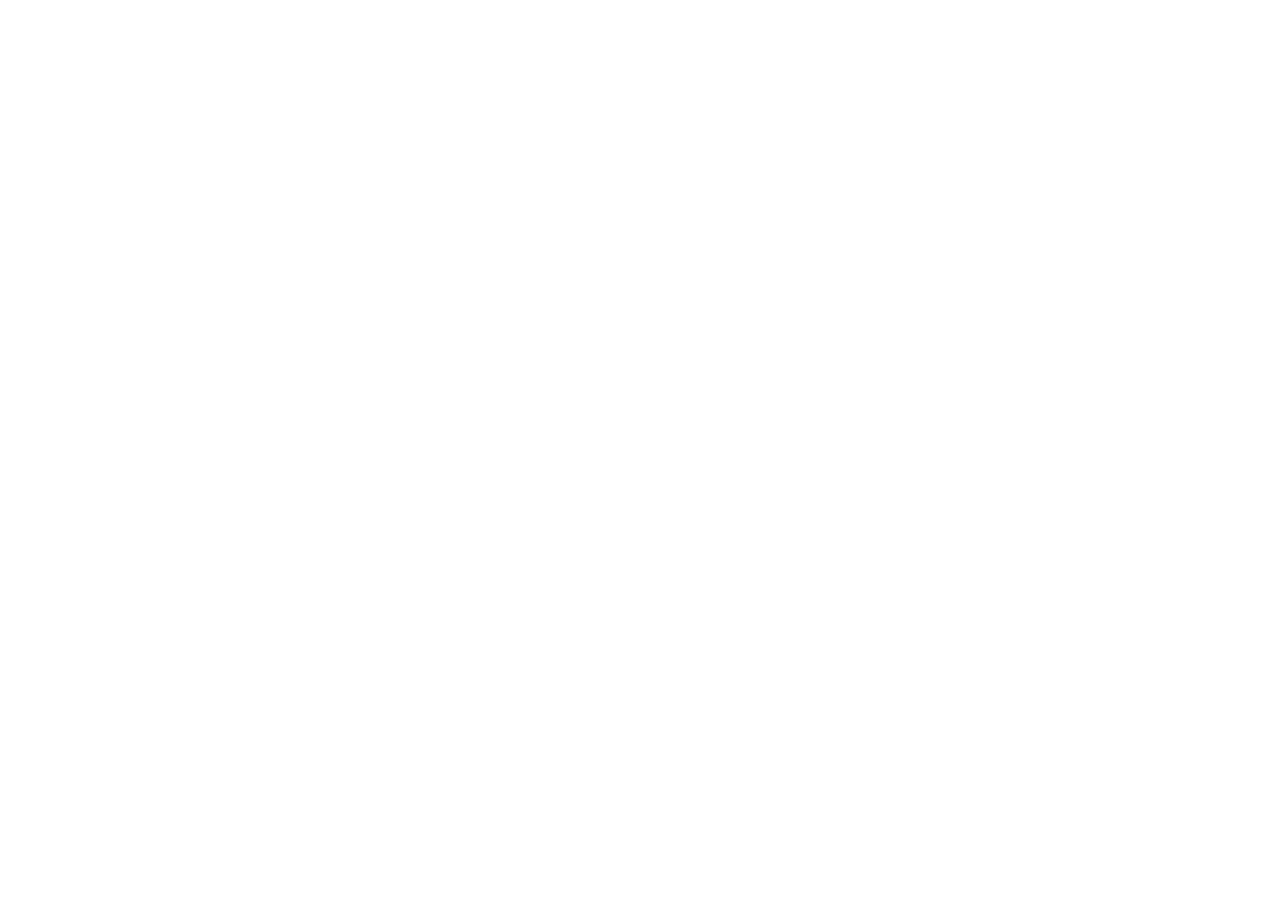
==== login.html @ b930f561 "初始化" ====
<!DOCTYPE html>
<html lang="en">

<head>
    <meta charset="UTF-8">
    <meta name="viewport" content="width=device-width, initial-scale=1.0">
    <title>Document</title>
</head>

<body>

</body>

</html>
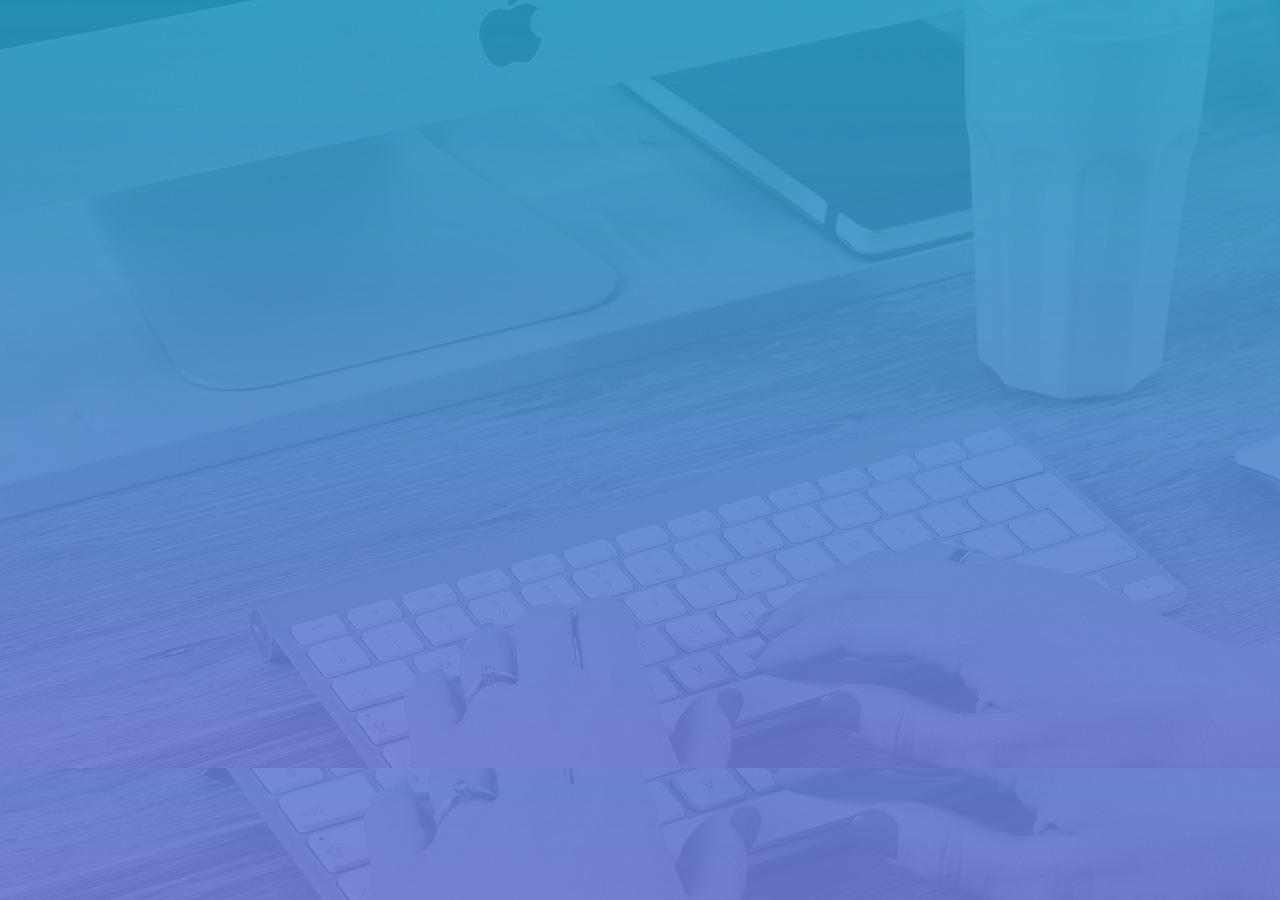
==== commit 505241dc: "初始化" ====
--- a/login.html
+++ b/login.html
@@ -5,10 +5,17 @@
     <meta charset="UTF-8">
     <meta name="viewport" content="width=device-width, initial-scale=1.0">
     <title>Document</title>
+    <!-- 导入layui的样式 -->
+    <link rel="stylesheet" href="/assets/lib/layui/css/layui.css">
+    <!-- 到入自己的样式 -->
+    <link rel="stylesheet" href="/assets/css/login.css">
 </head>
 
 <body>
-
+    <!-- 头logo的区域 -->
+    <div class="layui-mian">
+        <img src="/assets/images/login_bg.jpg" alt="">
+    </div>
 </body>
 
 </html>--- a/assets/lib/layui/css/layui.css
+++ b/assets/lib/layui/css/layui.css
@@ -0,0 +1,2 @@
+/** layui-v2.5.5 MIT License By https://www.layui.com */
+ .layui-inline,img{display:inline-block;vertical-align:middle}h1,h2,h3,h4,h5,h6{font-weight:400}.layui-edge,.layui-header,.layui-inline,.layui-main{position:relative}.layui-body,.layui-edge,.layui-elip{overflow:hidden}.layui-btn,.layui-edge,.layui-inline,img{vertical-align:middle}.layui-btn,.layui-disabled,.layui-icon,.layui-unselect{-moz-user-select:none;-webkit-user-select:none;-ms-user-select:none}.layui-elip,.layui-form-checkbox span,.layui-form-pane .layui-form-label{text-overflow:ellipsis;white-space:nowrap}.layui-breadcrumb,.layui-tree-btnGroup{visibility:hidden}blockquote,body,button,dd,div,dl,dt,form,h1,h2,h3,h4,h5,h6,input,li,ol,p,pre,td,textarea,th,ul{margin:0;padding:0;-webkit-tap-highlight-color:rgba(0,0,0,0)}a:active,a:hover{outline:0}img{border:none}li{list-style:none}table{border-collapse:collapse;border-spacing:0}h4,h5,h6{font-size:100%}button,input,optgroup,option,select,textarea{font-family:inherit;font-size:inherit;font-style:inherit;font-weight:inherit;outline:0}pre{white-space:pre-wrap;white-space:-moz-pre-wrap;white-space:-pre-wrap;white-space:-o-pre-wrap;word-wrap:break-word}body{line-height:24px;font:14px Helvetica Neue,Helvetica,PingFang SC,Tahoma,Arial,sans-serif}hr{height:1px;margin:10px 0;border:0;clear:both}a{color:#333;text-decoration:none}a:hover{color:#777}a cite{font-style:normal;*cursor:pointer}.layui-border-box,.layui-border-box *{box-sizing:border-box}.layui-box,.layui-box *{box-sizing:content-box}.layui-clear{clear:both;*zoom:1}.layui-clear:after{content:'\20';clear:both;*zoom:1;display:block;height:0}.layui-inline{*display:inline;*zoom:1}.layui-edge{display:inline-block;width:0;height:0;border-width:6px;border-style:dashed;border-color:transparent}.layui-edge-top{top:-4px;border-bottom-color:#999;border-bottom-style:solid}.layui-edge-right{border-left-color:#999;border-left-style:solid}.layui-edge-bottom{top:2px;border-top-color:#999;border-top-style:solid}.layui-edge-left{border-right-color:#999;border-right-style:solid}.layui-disabled,.layui-disabled:hover{color:#d2d2d2!important;cursor:not-allowed!important}.layui-circle{border-radius:100%}.layui-show{display:block!important}.layui-hide{display:none!important}@font-face{font-family:layui-icon;src:url(../font/iconfont.eot?v=250);src:url(../font/iconfont.eot?v=250#iefix) format('embedded-opentype'),url(../font/iconfont.woff2?v=250) format('woff2'),url(../font/iconfont.woff?v=250) format('woff'),url(../font/iconfont.ttf?v=250) format('truetype'),url(../font/iconfont.svg?v=250#layui-icon) format('svg')}.layui-icon{font-family:layui-icon!important;font-size:16px;font-style:normal;-webkit-font-smoothing:antialiased;-moz-osx-font-smoothing:grayscale}.layui-icon-reply-fill:before{content:"\e611"}.layui-icon-set-fill:before{content:"\e614"}.layui-icon-menu-fill:before{content:"\e60f"}.layui-icon-search:before{content:"\e615"}.layui-icon-share:before{content:"\e641"}.layui-icon-set-sm:before{content:"\e620"}.layui-icon-engine:before{content:"\e628"}.layui-icon-close:before{content:"\1006"}.layui-icon-close-fill:before{content:"\1007"}.layui-icon-chart-screen:before{content:"\e629"}.layui-icon-star:before{content:"\e600"}.layui-icon-circle-dot:before{content:"\e617"}.layui-icon-chat:before{content:"\e606"}.layui-icon-release:before{content:"\e609"}.layui-icon-list:before{content:"\e60a"}.layui-icon-chart:before{content:"\e62c"}.layui-icon-ok-circle:before{content:"\1005"}.layui-icon-layim-theme:before{content:"\e61b"}.layui-icon-table:before{content:"\e62d"}.layui-icon-right:before{content:"\e602"}.layui-icon-left:before{content:"\e603"}.layui-icon-cart-simple:before{content:"\e698"}.layui-icon-face-cry:before{content:"\e69c"}.layui-icon-face-smile:before{content:"\e6af"}.layui-icon-survey:before{content:"\e6b2"}.layui-icon-tree:before{content:"\e62e"}.layui-icon-upload-circle:before{content:"\e62f"}.layui-icon-add-circle:before{content:"\e61f"}.layui-icon-download-circle:before{content:"\e601"}.layui-icon-templeate-1:before{content:"\e630"}.layui-icon-util:before{content:"\e631"}.layui-icon-face-surprised:before{content:"\e664"}.layui-icon-edit:before{content:"\e642"}.layui-icon-speaker:before{content:"\e645"}.layui-icon-down:before{content:"\e61a"}.layui-icon-file:before{content:"\e621"}.layui-icon-layouts:before{content:"\e632"}.layui-icon-rate-half:before{content:"\e6c9"}.layui-icon-add-circle-fine:before{content:"\e608"}.layui-icon-prev-circle:before{content:"\e633"}.layui-icon-read:before{content:"\e705"}.layui-icon-404:before{content:"\e61c"}.layui-icon-carousel:before{content:"\e634"}.layui-icon-help:before{content:"\e607"}.layui-icon-code-circle:before{content:"\e635"}.layui-icon-water:before{content:"\e636"}.layui-icon-username:before{content:"\e66f"}.layui-icon-find-fill:before{content:"\e670"}.layui-icon-about:before{content:"\e60b"}.layui-icon-location:before{content:"\e715"}.layui-icon-up:before{content:"\e619"}.layui-icon-pause:before{content:"\e651"}.layui-icon-date:before{content:"\e637"}.layui-icon-layim-uploadfile:before{content:"\e61d"}.layui-icon-delete:before{content:"\e640"}.layui-icon-play:before{content:"\e652"}.layui-icon-top:before{content:"\e604"}.layui-icon-friends:before{content:"\e612"}.layui-icon-refresh-3:before{content:"\e9aa"}.layui-icon-ok:before{content:"\e605"}.layui-icon-layer:before{content:"\e638"}.layui-icon-face-smile-fine:before{content:"\e60c"}.layui-icon-dollar:before{content:"\e659"}.layui-icon-group:before{content:"\e613"}.layui-icon-layim-download:before{content:"\e61e"}.layui-icon-picture-fine:before{content:"\e60d"}.layui-icon-link:before{content:"\e64c"}.layui-icon-diamond:before{content:"\e735"}.layui-icon-log:before{content:"\e60e"}.layui-icon-rate-solid:before{content:"\e67a"}.layui-icon-fonts-del:before{content:"\e64f"}.layui-icon-unlink:before{content:"\e64d"}.layui-icon-fonts-clear:before{content:"\e639"}.layui-icon-triangle-r:before{content:"\e623"}.layui-icon-circle:before{content:"\e63f"}.layui-icon-radio:before{content:"\e643"}.layui-icon-align-center:before{content:"\e647"}.layui-icon-align-right:before{content:"\e648"}.layui-icon-align-left:before{content:"\e649"}.layui-icon-loading-1:before{content:"\e63e"}.layui-icon-return:before{content:"\e65c"}.layui-icon-fonts-strong:before{content:"\e62b"}.layui-icon-upload:before{content:"\e67c"}.layui-icon-dialogue:before{content:"\e63a"}.layui-icon-video:before{content:"\e6ed"}.layui-icon-headset:before{content:"\e6fc"}.layui-icon-cellphone-fine:before{content:"\e63b"}.layui-icon-add-1:before{content:"\e654"}.layui-icon-face-smile-b:before{content:"\e650"}.layui-icon-fonts-html:before{content:"\e64b"}.layui-icon-form:before{content:"\e63c"}.layui-icon-cart:before{content:"\e657"}.layui-icon-camera-fill:before{content:"\e65d"}.layui-icon-tabs:before{content:"\e62a"}.layui-icon-fonts-code:before{content:"\e64e"}.layui-icon-fire:before{content:"\e756"}.layui-icon-set:before{content:"\e716"}.layui-icon-fonts-u:before{content:"\e646"}.layui-icon-triangle-d:before{content:"\e625"}.layui-icon-tips:before{content:"\e702"}.layui-icon-picture:before{content:"\e64a"}.layui-icon-more-vertical:before{content:"\e671"}.layui-icon-flag:before{content:"\e66c"}.layui-icon-loading:before{content:"\e63d"}.layui-icon-fonts-i:before{content:"\e644"}.layui-icon-refresh-1:before{content:"\e666"}.layui-icon-rmb:before{content:"\e65e"}.layui-icon-home:before{content:"\e68e"}.layui-icon-user:before{content:"\e770"}.layui-icon-notice:before{content:"\e667"}.layui-icon-login-weibo:before{content:"\e675"}.layui-icon-voice:before{content:"\e688"}.layui-icon-upload-drag:before{content:"\e681"}.layui-icon-login-qq:before{content:"\e676"}.layui-icon-snowflake:before{content:"\e6b1"}.layui-icon-file-b:before{content:"\e655"}.layui-icon-template:before{content:"\e663"}.layui-icon-auz:before{content:"\e672"}.layui-icon-console:before{content:"\e665"}.layui-icon-app:before{content:"\e653"}.layui-icon-prev:before{content:"\e65a"}.layui-icon-website:before{content:"\e7ae"}.layui-icon-next:before{content:"\e65b"}.layui-icon-component:before{content:"\e857"}.layui-icon-more:before{content:"\e65f"}.layui-icon-login-wechat:before{content:"\e677"}.layui-icon-shrink-right:before{content:"\e668"}.layui-icon-spread-left:before{content:"\e66b"}.layui-icon-camera:before{content:"\e660"}.layui-icon-note:before{content:"\e66e"}.layui-icon-refresh:before{content:"\e669"}.layui-icon-female:before{content:"\e661"}.layui-icon-male:before{content:"\e662"}.layui-icon-password:before{content:"\e673"}.layui-icon-senior:before{content:"\e674"}.layui-icon-theme:before{content:"\e66a"}.layui-icon-tread:before{content:"\e6c5"}.layui-icon-praise:before{content:"\e6c6"}.layui-icon-star-fill:before{content:"\e658"}.layui-icon-rate:before{content:"\e67b"}.layui-icon-template-1:before{content:"\e656"}.layui-icon-vercode:before{content:"\e679"}.layui-icon-cellphone:before{content:"\e678"}.layui-icon-screen-full:before{content:"\e622"}.layui-icon-screen-restore:before{content:"\e758"}.layui-icon-cols:before{content:"\e610"}.layui-icon-export:before{content:"\e67d"}.layui-icon-print:before{content:"\e66d"}.layui-icon-slider:before{content:"\e714"}.layui-icon-addition:before{content:"\e624"}.layui-icon-subtraction:before{content:"\e67e"}.layui-icon-service:before{content:"\e626"}.layui-icon-transfer:before{content:"\e691"}.layui-main{width:1140px;margin:0 auto}.layui-header{z-index:1000;height:60px}.layui-header a:hover{transition:all .5s;-webkit-transition:all .5s}.layui-side{position:fixed;left:0;top:0;bottom:0;z-index:999;width:200px;overflow-x:hidden}.layui-side-scroll{position:relative;width:220px;height:100%;overflow-x:hidden}.layui-body{position:absolute;left:200px;right:0;top:0;bottom:0;z-index:998;width:auto;overflow-y:auto;box-sizing:border-box}.layui-layout-body{overflow:hidden}.layui-layout-admin .layui-header{background-color:#23262E}.layui-layout-admin .layui-side{top:60px;width:200px;overflow-x:hidden}.layui-layout-admin .layui-body{position:fixed;top:60px;bottom:44px}.layui-layout-admin .layui-main{width:auto;margin:0 15px}.layui-layout-admin .layui-footer{position:fixed;left:200px;right:0;bottom:0;height:44px;line-height:44px;padding:0 15px;background-color:#eee}.layui-layout-admin .layui-logo{position:absolute;left:0;top:0;width:200px;height:100%;line-height:60px;text-align:center;color:#009688;font-size:16px}.layui-layout-admin .layui-header .layui-nav{background:0 0}.layui-layout-left{position:absolute!important;left:200px;top:0}.layui-layout-right{position:absolute!important;right:0;top:0}.layui-container{position:relative;margin:0 auto;padding:0 15px;box-sizing:border-box}.layui-fluid{position:relative;margin:0 auto;padding:0 15px}.layui-row:after,.layui-row:before{content:'';display:block;clear:both}.layui-col-lg1,.layui-col-lg10,.layui-col-lg11,.layui-col-lg12,.layui-col-lg2,.layui-col-lg3,.layui-col-lg4,.layui-col-lg5,.layui-col-lg6,.layui-col-lg7,.layui-col-lg8,.layui-col-lg9,.layui-col-md1,.layui-col-md10,.layui-col-md11,.layui-col-md12,.layui-col-md2,.layui-col-md3,.layui-col-md4,.layui-col-md5,.layui-col-md6,.layui-col-md7,.layui-col-md8,.layui-col-md9,.layui-col-sm1,.layui-col-sm10,.layui-col-sm11,.layui-col-sm12,.layui-col-sm2,.layui-col-sm3,.layui-col-sm4,.layui-col-sm5,.layui-col-sm6,.layui-col-sm7,.layui-col-sm8,.layui-col-sm9,.layui-col-xs1,.layui-col-xs10,.layui-col-xs11,.layui-col-xs12,.layui-col-xs2,.layui-col-xs3,.layui-col-xs4,.layui-col-xs5,.layui-col-xs6,.layui-col-xs7,.layui-col-xs8,.layui-col-xs9{position:relative;display:block;box-sizing:border-box}.layui-col-xs1,.layui-col-xs10,.layui-col-xs11,.layui-col-xs12,.layui-col-xs2,.layui-col-xs3,.layui-col-xs4,.layui-col-xs5,.layui-col-xs6,.layui-col-xs7,.layui-col-xs8,.layui-col-xs9{float:left}.layui-col-xs1{width:8.33333333%}.layui-col-xs2{width:16.66666667%}.layui-col-xs3{width:25%}.layui-col-xs4{width:33.33333333%}.layui-col-xs5{width:41.66666667%}.layui-col-xs6{width:50%}.layui-col-xs7{width:58.33333333%}.layui-col-xs8{width:66.66666667%}.layui-col-xs9{width:75%}.layui-col-xs10{width:83.33333333%}.layui-col-xs11{width:91.66666667%}.layui-col-xs12{width:100%}.layui-col-xs-offset1{margin-left:8.33333333%}.layui-col-xs-offset2{margin-left:16.66666667%}.layui-col-xs-offset3{margin-left:25%}.layui-col-xs-offset4{margin-left:33.33333333%}.layui-col-xs-offset5{margin-left:41.66666667%}.layui-col-xs-offset6{margin-left:50%}.layui-col-xs-offset7{margin-left:58.33333333%}.layui-col-xs-offset8{margin-left:66.66666667%}.layui-col-xs-offset9{margin-left:75%}.layui-col-xs-offset10{margin-left:83.33333333%}.layui-col-xs-offset11{margin-left:91.66666667%}.layui-col-xs-offset12{margin-left:100%}@media screen and (max-width:768px){.layui-hide-xs{display:none!important}.layui-show-xs-block{display:block!important}.layui-show-xs-inline{display:inline!important}.layui-show-xs-inline-block{display:inline-block!important}}@media screen and (min-width:768px){.layui-container{width:750px}.layui-hide-sm{display:none!important}.layui-show-sm-block{display:block!important}.layui-show-sm-inline{display:inline!important}.layui-show-sm-inline-block{display:inline-block!important}.layui-col-sm1,.layui-col-sm10,.layui-col-sm11,.layui-col-sm12,.layui-col-sm2,.layui-col-sm3,.layui-col-sm4,.layui-col-sm5,.layui-col-sm6,.layui-col-sm7,.layui-col-sm8,.layui-col-sm9{float:left}.layui-col-sm1{width:8.33333333%}.layui-col-sm2{width:16.66666667%}.layui-col-sm3{width:25%}.layui-col-sm4{width:33.33333333%}.layui-col-sm5{width:41.66666667%}.layui-col-sm6{width:50%}.layui-col-sm7{width:58.33333333%}.layui-col-sm8{width:66.66666667%}.layui-col-sm9{width:75%}.layui-col-sm10{width:83.33333333%}.layui-col-sm11{width:91.66666667%}.layui-col-sm12{width:100%}.layui-col-sm-offset1{margin-left:8.33333333%}.layui-col-sm-offset2{margin-left:16.66666667%}.layui-col-sm-offset3{margin-left:25%}.layui-col-sm-offset4{margin-left:33.33333333%}.layui-col-sm-offset5{margin-left:41.66666667%}.layui-col-sm-offset6{margin-left:50%}.layui-col-sm-offset7{margin-left:58.33333333%}.layui-col-sm-offset8{margin-left:66.66666667%}.layui-col-sm-offset9{margin-left:75%}.layui-col-sm-offset10{margin-left:83.33333333%}.layui-col-sm-offset11{margin-left:91.66666667%}.layui-col-sm-offset12{margin-left:100%}}@media screen and (min-width:992px){.layui-container{width:970px}.layui-hide-md{display:none!important}.layui-show-md-block{display:block!important}.layui-show-md-inline{display:inline!important}.layui-show-md-inline-block{display:inline-block!important}.layui-col-md1,.layui-col-md10,.layui-col-md11,.layui-col-md12,.layui-col-md2,.layui-col-md3,.layui-col-md4,.layui-col-md5,.layui-col-md6,.layui-col-md7,.layui-col-md8,.layui-col-md9{float:left}.layui-col-md1{width:8.33333333%}.layui-col-md2{width:16.66666667%}.layui-col-md3{width:25%}.layui-col-md4{width:33.33333333%}.layui-col-md5{width:41.66666667%}.layui-col-md6{width:50%}.layui-col-md7{width:58.33333333%}.layui-col-md8{width:66.66666667%}.layui-col-md9{width:75%}.layui-col-md10{width:83.33333333%}.layui-col-md11{width:91.66666667%}.layui-col-md12{width:100%}.layui-col-md-offset1{margin-left:8.33333333%}.layui-col-md-offset2{margin-left:16.66666667%}.layui-col-md-offset3{margin-left:25%}.layui-col-md-offset4{margin-left:33.33333333%}.layui-col-md-offset5{margin-left:41.66666667%}.layui-col-md-offset6{margin-left:50%}.layui-col-md-offset7{margin-left:58.33333333%}.layui-col-md-offset8{margin-left:66.66666667%}.layui-col-md-offset9{margin-left:75%}.layui-col-md-offset10{margin-left:83.33333333%}.layui-col-md-offset11{margin-left:91.66666667%}.layui-col-md-offset12{margin-left:100%}}@media screen and (min-width:1200px){.layui-container{width:1170px}.layui-hide-lg{display:none!important}.layui-show-lg-block{display:block!important}.layui-show-lg-inline{display:inline!important}.layui-show-lg-inline-block{display:inline-block!important}.layui-col-lg1,.layui-col-lg10,.layui-col-lg11,.layui-col-lg12,.layui-col-lg2,.layui-col-lg3,.layui-col-lg4,.layui-col-lg5,.layui-col-lg6,.layui-col-lg7,.layui-col-lg8,.layui-col-lg9{float:left}.layui-col-lg1{width:8.33333333%}.layui-col-lg2{width:16.66666667%}.layui-col-lg3{width:25%}.layui-col-lg4{width:33.33333333%}.layui-col-lg5{width:41.66666667%}.layui-col-lg6{width:50%}.layui-col-lg7{width:58.33333333%}.layui-col-lg8{width:66.66666667%}.layui-col-lg9{width:75%}.layui-col-lg10{width:83.33333333%}.layui-col-lg11{width:91.66666667%}.layui-col-lg12{width:100%}.layui-col-lg-offset1{margin-left:8.33333333%}.layui-col-lg-offset2{margin-left:16.66666667%}.layui-col-lg-offset3{margin-left:25%}.layui-col-lg-offset4{margin-left:33.33333333%}.layui-col-lg-offset5{margin-left:41.66666667%}.layui-col-lg-offset6{margin-left:50%}.layui-col-lg-offset7{margin-left:58.33333333%}.layui-col-lg-offset8{margin-left:66.66666667%}.layui-col-lg-offset9{margin-left:75%}.layui-col-lg-offset10{margin-left:83.33333333%}.layui-col-lg-offset11{margin-left:91.66666667%}.layui-col-lg-offset12{margin-left:100%}}.layui-col-space1{margin:-.5px}.layui-col-space1>*{padding:.5px}.layui-col-space3{margin:-1.5px}.layui-col-space3>*{padding:1.5px}.layui-col-space5{margin:-2.5px}.layui-col-space5>*{padding:2.5px}.layui-col-space8{margin:-3.5px}.layui-col-space8>*{padding:3.5px}.layui-col-space10{margin:-5px}.layui-col-space10>*{padding:5px}.layui-col-space12{margin:-6px}.layui-col-space12>*{padding:6px}.layui-col-space15{margin:-7.5px}.layui-col-space15>*{padding:7.5px}.layui-col-space18{margin:-9px}.layui-col-space18>*{padding:9px}.layui-col-space20{margin:-10px}.layui-col-space20>*{padding:10px}.layui-col-space22{margin:-11px}.layui-col-space22>*{padding:11px}.layui-col-space25{margin:-12.5px}.layui-col-space25>*{padding:12.5px}.layui-col-space30{margin:-15px}.layui-col-space30>*{padding:15px}.layui-btn,.layui-input,.layui-select,.layui-textarea,.layui-upload-button{outline:0;-webkit-appearance:none;transition:all .3s;-webkit-transition:all .3s;box-sizing:border-box}.layui-elem-quote{margin-bottom:10px;padding:15px;line-height:22px;border-left:5px solid #009688;border-radius:0 2px 2px 0;background-color:#f2f2f2}.layui-quote-nm{border-style:solid;border-width:1px 1px 1px 5px;background:0 0}.layui-elem-field{margin-bottom:10px;padding:0;border-width:1px;border-style:solid}.layui-elem-field legend{margin-left:20px;padding:0 10px;font-size:20px;font-weight:300}.layui-field-title{margin:10px 0 20px;border-width:1px 0 0}.layui-field-box{padding:10px 15px}.layui-field-title .layui-field-box{padding:10px 0}.layui-progress{position:relative;height:6px;border-radius:20px;background-color:#e2e2e2}.layui-progress-bar{position:absolute;left:0;top:0;width:0;max-width:100%;height:6px;border-radius:20px;text-align:right;background-color:#5FB878;transition:all .3s;-webkit-transition:all .3s}.layui-progress-big,.layui-progress-big .layui-progress-bar{height:18px;line-height:18px}.layui-progress-text{position:relative;top:-20px;line-height:18px;font-size:12px;color:#666}.layui-progress-big .layui-progress-text{position:static;padding:0 10px;color:#fff}.layui-collapse{border-width:1px;border-style:solid;border-radius:2px}.layui-colla-content,.layui-colla-item{border-top-width:1px;border-top-style:solid}.layui-colla-item:first-child{border-top:none}.layui-colla-title{position:relative;height:42px;line-height:42px;padding:0 15px 0 35px;color:#333;background-color:#f2f2f2;cursor:pointer;font-size:14px;overflow:hidden}.layui-colla-content{display:none;padding:10px 15px;line-height:22px;color:#666}.layui-colla-icon{position:absolute;left:15px;top:0;font-size:14px}.layui-card{margin-bottom:15px;border-radius:2px;background-color:#fff;box-shadow:0 1px 2px 0 rgba(0,0,0,.05)}.layui-card:last-child{margin-bottom:0}.layui-card-header{position:relative;height:42px;line-height:42px;padding:0 15px;border-bottom:1px solid #f6f6f6;color:#333;border-radius:2px 2px 0 0;font-size:14px}.layui-bg-black,.layui-bg-blue,.layui-bg-cyan,.layui-bg-green,.layui-bg-orange,.layui-bg-red{color:#fff!important}.layui-card-body{position:relative;padding:10px 15px;line-height:24px}.layui-card-body[pad15]{padding:15px}.layui-card-body[pad20]{padding:20px}.layui-card-body .layui-table{margin:5px 0}.layui-card .layui-tab{margin:0}.layui-panel-window{position:relative;padding:15px;border-radius:0;border-top:5px solid #E6E6E6;background-color:#fff}.layui-auxiliar-moving{position:fixed;left:0;right:0;top:0;bottom:0;width:100%;height:100%;background:0 0;z-index:9999999999}.layui-form-label,.layui-form-mid,.layui-form-select,.layui-input-block,.layui-input-inline,.layui-textarea{position:relative}.layui-bg-red{background-color:#FF5722!important}.layui-bg-orange{background-color:#FFB800!important}.layui-bg-green{background-color:#009688!important}.layui-bg-cyan{background-color:#2F4056!important}.layui-bg-blue{background-color:#1E9FFF!important}.layui-bg-black{background-color:#393D49!important}.layui-bg-gray{background-color:#eee!important;color:#666!important}.layui-badge-rim,.layui-colla-content,.layui-colla-item,.layui-collapse,.layui-elem-field,.layui-form-pane .layui-form-item[pane],.layui-form-pane .layui-form-label,.layui-input,.layui-layedit,.layui-layedit-tool,.layui-quote-nm,.layui-select,.layui-tab-bar,.layui-tab-card,.layui-tab-title,.layui-tab-title .layui-this:after,.layui-textarea{border-color:#e6e6e6}.layui-timeline-item:before,hr{background-color:#e6e6e6}.layui-text{line-height:22px;font-size:14px;color:#666}.layui-text h1,.layui-text h2,.layui-text h3{font-weight:500;color:#333}.layui-text h1{font-size:30px}.layui-text h2{font-size:24px}.layui-text h3{font-size:18px}.layui-text a:not(.layui-btn){color:#01AAED}.layui-text a:not(.layui-btn):hover{text-decoration:underline}.layui-text ul{padding:5px 0 5px 15px}.layui-text ul li{margin-top:5px;list-style-type:disc}.layui-text em,.layui-word-aux{color:#999!important;padding:0 5px!important}.layui-btn{display:inline-block;height:38px;line-height:38px;padding:0 18px;background-color:#009688;color:#fff;white-space:nowrap;text-align:center;font-size:14px;border:none;border-radius:2px;cursor:pointer}.layui-btn:hover{opacity:.8;filter:alpha(opacity=80);color:#fff}.layui-btn:active{opacity:1;filter:alpha(opacity=100)}.layui-btn+.layui-btn{margin-left:10px}.layui-btn-container{font-size:0}.layui-btn-container .layui-btn{margin-right:10px;margin-bottom:10px}.layui-btn-container .layui-btn+.layui-btn{margin-left:0}.layui-table .layui-btn-container .layui-btn{margin-bottom:9px}.layui-btn-radius{border-radius:100px}.layui-btn .layui-icon{margin-right:3px;font-size:18px;vertical-align:bottom;vertical-align:middle\9}.layui-btn-primary{border:1px solid #C9C9C9;background-color:#fff;color:#555}.layui-btn-primary:hover{border-color:#009688;color:#333}.layui-btn-normal{background-color:#1E9FFF}.layui-btn-warm{background-color:#FFB800}.layui-btn-danger{background-color:#FF5722}.layui-btn-checked{background-color:#5FB878}.layui-btn-disabled,.layui-btn-disabled:active,.layui-btn-disabled:hover{border:1px solid #e6e6e6;background-color:#FBFBFB;color:#C9C9C9;cursor:not-allowed;opacity:1}.layui-btn-lg{height:44px;line-height:44px;padding:0 25px;font-size:16px}.layui-btn-sm{height:30px;line-height:30px;padding:0 10px;font-size:12px}.layui-btn-sm i{font-size:16px!important}.layui-btn-xs{height:22px;line-height:22px;padding:0 5px;font-size:12px}.layui-btn-xs i{font-size:14px!important}.layui-btn-group{display:inline-block;vertical-align:middle;font-size:0}.layui-btn-group .layui-btn{margin-left:0!important;margin-right:0!important;border-left:1px solid rgba(255,255,255,.5);border-radius:0}.layui-btn-group .layui-btn-primary{border-left:none}.layui-btn-group .layui-btn-primary:hover{border-color:#C9C9C9;color:#009688}.layui-btn-group .layui-btn:first-child{border-left:none;border-radius:2px 0 0 2px}.layui-btn-group .layui-btn-primary:first-child{border-left:1px solid #c9c9c9}.layui-btn-group .layui-btn:last-child{border-radius:0 2px 2px 0}.layui-btn-group .layui-btn+.layui-btn{margin-left:0}.layui-btn-group+.layui-btn-group{margin-left:10px}.layui-btn-fluid{width:100%}.layui-input,.layui-select,.layui-textarea{height:38px;line-height:1.3;line-height:38px\9;border-width:1px;border-style:solid;background-color:#fff;border-radius:2px}.layui-input::-webkit-input-placeholder,.layui-select::-webkit-input-placeholder,.layui-textarea::-webkit-input-placeholder{line-height:1.3}.layui-input,.layui-textarea{display:block;width:100%;padding-left:10px}.layui-input:hover,.layui-textarea:hover{border-color:#D2D2D2!important}.layui-input:focus,.layui-textarea:focus{border-color:#C9C9C9!important}.layui-textarea{min-height:100px;height:auto;line-height:20px;padding:6px 10px;resize:vertical}.layui-select{padding:0 10px}.layui-form input[type=checkbox],.layui-form input[type=radio],.layui-form select{display:none}.layui-form [lay-ignore]{display:initial}.layui-form-item{margin-bottom:15px;clear:both;*zoom:1}.layui-form-item:after{content:'\20';clear:both;*zoom:1;display:block;height:0}.layui-form-label{float:left;display:block;padding:9px 15px;width:80px;font-weight:400;line-height:20px;text-align:right}.layui-form-label-col{display:block;float:none;padding:9px 0;line-height:20px;text-align:left}.layui-form-item .layui-inline{margin-bottom:5px;margin-right:10px}.layui-input-block{margin-left:110px;min-height:36px}.layui-input-inline{display:inline-block;vertical-align:middle}.layui-form-item .layui-input-inline{float:left;width:190px;margin-right:10px}.layui-form-text .layui-input-inline{width:auto}.layui-form-mid{float:left;display:block;padding:9px 0!important;line-height:20px;margin-right:10px}.layui-form-danger+.layui-form-select .layui-input,.layui-form-danger:focus{border-color:#FF5722!important}.layui-form-select .layui-input{padding-right:30px;cursor:pointer}.layui-form-select .layui-edge{position:absolute;right:10px;top:50%;margin-top:-3px;cursor:pointer;border-width:6px;border-top-color:#c2c2c2;border-top-style:solid;transition:all .3s;-webkit-transition:all .3s}.layui-form-select dl{display:none;position:absolute;left:0;top:42px;padding:5px 0;z-index:899;min-width:100%;border:1px solid #d2d2d2;max-height:300px;overflow-y:auto;background-color:#fff;border-radius:2px;box-shadow:0 2px 4px rgba(0,0,0,.12);box-sizing:border-box}.layui-form-select dl dd,.layui-form-select dl dt{padding:0 10px;line-height:36px;white-space:nowrap;overflow:hidden;text-overflow:ellipsis}.layui-form-select dl dt{font-size:12px;color:#999}.layui-form-select dl dd{cursor:pointer}.layui-form-select dl dd:hover{background-color:#f2f2f2;-webkit-transition:.5s all;transition:.5s all}.layui-form-select .layui-select-group dd{padding-left:20px}.layui-form-select dl dd.layui-select-tips{padding-left:10px!important;color:#999}.layui-form-select dl dd.layui-this{background-color:#5FB878;color:#fff}.layui-form-checkbox,.layui-form-select dl dd.layui-disabled{background-color:#fff}.layui-form-selected dl{display:block}.layui-form-checkbox,.layui-form-checkbox *,.layui-form-switch{display:inline-block;vertical-align:middle}.layui-form-selected .layui-edge{margin-top:-9px;-webkit-transform:rotate(180deg);transform:rotate(180deg);margin-top:-3px\9}:root .layui-form-selected .layui-edge{margin-top:-9px\0/IE9}.layui-form-selectup dl{top:auto;bottom:42px}.layui-select-none{margin:5px 0;text-align:center;color:#999}.layui-select-disabled .layui-disabled{border-color:#eee!important}.layui-select-disabled .layui-edge{border-top-color:#d2d2d2}.layui-form-checkbox{position:relative;height:30px;line-height:30px;margin-right:10px;padding-right:30px;cursor:pointer;font-size:0;-webkit-transition:.1s linear;transition:.1s linear;box-sizing:border-box}.layui-form-checkbox span{padding:0 10px;height:100%;font-size:14px;border-radius:2px 0 0 2px;background-color:#d2d2d2;color:#fff;overflow:hidden}.layui-form-checkbox:hover span{background-color:#c2c2c2}.layui-form-checkbox i{position:absolute;right:0;top:0;width:30px;height:28px;border:1px solid #d2d2d2;border-left:none;border-radius:0 2px 2px 0;color:#fff;font-size:20px;text-align:center}.layui-form-checkbox:hover i{border-color:#c2c2c2;color:#c2c2c2}.layui-form-checked,.layui-form-checked:hover{border-color:#5FB878}.layui-form-checked span,.layui-form-checked:hover span{background-color:#5FB878}.layui-form-checked i,.layui-form-checked:hover i{color:#5FB878}.layui-form-item .layui-form-checkbox{margin-top:4px}.layui-form-checkbox[lay-skin=primary]{height:auto!important;line-height:normal!important;min-width:18px;min-height:18px;border:none!important;margin-right:0;padding-left:28px;padding-right:0;background:0 0}.layui-form-checkbox[lay-skin=primary] span{padding-left:0;padding-right:15px;line-height:18px;background:0 0;color:#666}.layui-form-checkbox[lay-skin=primary] i{right:auto;left:0;width:16px;height:16px;line-height:16px;border:1px solid #d2d2d2;font-size:12px;border-radius:2px;background-color:#fff;-webkit-transition:.1s linear;transition:.1s linear}.layui-form-checkbox[lay-skin=primary]:hover i{border-color:#5FB878;color:#fff}.layui-form-checked[lay-skin=primary] i{border-color:#5FB878!important;background-color:#5FB878;color:#fff}.layui-checkbox-disbaled[lay-skin=primary] span{background:0 0!important;color:#c2c2c2}.layui-checkbox-disbaled[lay-skin=primary]:hover i{border-color:#d2d2d2}.layui-form-item .layui-form-checkbox[lay-skin=primary]{margin-top:10px}.layui-form-switch{position:relative;height:22px;line-height:22px;min-width:35px;padding:0 5px;margin-top:8px;border:1px solid #d2d2d2;border-radius:20px;cursor:pointer;background-color:#fff;-webkit-transition:.1s linear;transition:.1s linear}.layui-form-switch i{position:absolute;left:5px;top:3px;width:16px;height:16px;border-radius:20px;background-color:#d2d2d2;-webkit-transition:.1s linear;transition:.1s linear}.layui-form-switch em{position:relative;top:0;width:25px;margin-left:21px;padding:0!important;text-align:center!important;color:#999!important;font-style:normal!important;font-size:12px}.layui-form-onswitch{border-color:#5FB878;background-color:#5FB878}.layui-checkbox-disbaled,.layui-checkbox-disbaled i{border-color:#e2e2e2!important}.layui-form-onswitch i{left:100%;margin-left:-21px;background-color:#fff}.layui-form-onswitch em{margin-left:5px;margin-right:21px;color:#fff!important}.layui-checkbox-disbaled span{background-color:#e2e2e2!important}.layui-checkbox-disbaled:hover i{color:#fff!important}[lay-radio]{display:none}.layui-form-radio,.layui-form-radio *{display:inline-block;vertical-align:middle}.layui-form-radio{line-height:28px;margin:6px 10px 0 0;padding-right:10px;cursor:pointer;font-size:0}.layui-form-radio *{font-size:14px}.layui-form-radio>i{margin-right:8px;font-size:22px;color:#c2c2c2}.layui-form-radio>i:hover,.layui-form-radioed>i{color:#5FB878}.layui-radio-disbaled>i{color:#e2e2e2!important}.layui-form-pane .layui-form-label{width:110px;padding:8px 15px;height:38px;line-height:20px;border-width:1px;border-style:solid;border-radius:2px 0 0 2px;text-align:center;background-color:#FBFBFB;overflow:hidden;box-sizing:border-box}.layui-form-pane .layui-input-inline{margin-left:-1px}.layui-form-pane .layui-input-block{margin-left:110px;left:-1px}.layui-form-pane .layui-input{border-radius:0 2px 2px 0}.layui-form-pane .layui-form-text .layui-form-label{float:none;width:100%;border-radius:2px;box-sizing:border-box;text-align:left}.layui-form-pane .layui-form-text .layui-input-inline{display:block;margin:0;top:-1px;clear:both}.layui-form-pane .layui-form-text .layui-input-block{margin:0;left:0;top:-1px}.layui-form-pane .layui-form-text .layui-textarea{min-height:100px;border-radius:0 0 2px 2px}.layui-form-pane .layui-form-checkbox{margin:4px 0 4px 10px}.layui-form-pane .layui-form-radio,.layui-form-pane .layui-form-switch{margin-top:6px;margin-left:10px}.layui-form-pane .layui-form-item[pane]{position:relative;border-width:1px;border-style:solid}.layui-form-pane .layui-form-item[pane] .layui-form-label{position:absolute;left:0;top:0;height:100%;border-width:0 1px 0 0}.layui-form-pane .layui-form-item[pane] .layui-input-inline{margin-left:110px}@media screen and (max-width:450px){.layui-form-item .layui-form-label{text-overflow:ellipsis;overflow:hidden;white-space:nowrap}.layui-form-item .layui-inline{display:block;margin-right:0;margin-bottom:20px;clear:both}.layui-form-item .layui-inline:after{content:'\20';clear:both;display:block;height:0}.layui-form-item .layui-input-inline{display:block;float:none;left:-3px;width:auto;margin:0 0 10px 112px}.layui-form-item .layui-input-inline+.layui-form-mid{margin-left:110px;top:-5px;padding:0}.layui-form-item .layui-form-checkbox{margin-right:5px;margin-bottom:5px}}.layui-layedit{border-width:1px;border-style:solid;border-radius:2px}.layui-layedit-tool{padding:3px 5px;border-bottom-width:1px;border-bottom-style:solid;font-size:0}.layedit-tool-fixed{position:fixed;top:0;border-top:1px solid #e2e2e2}.layui-layedit-tool .layedit-tool-mid,.layui-layedit-tool .layui-icon{display:inline-block;vertical-align:middle;text-align:center;font-size:14px}.layui-layedit-tool .layui-icon{position:relative;width:32px;height:30px;line-height:30px;margin:3px 5px;color:#777;cursor:pointer;border-radius:2px}.layui-layedit-tool .layui-icon:hover{color:#393D49}.layui-layedit-tool .layui-icon:active{color:#000}.layui-layedit-tool .layedit-tool-active{background-color:#e2e2e2;color:#000}.layui-layedit-tool .layui-disabled,.layui-layedit-tool .layui-disabled:hover{color:#d2d2d2;cursor:not-allowed}.layui-layedit-tool .layedit-tool-mid{width:1px;height:18px;margin:0 10px;background-color:#d2d2d2}.layedit-tool-html{width:50px!important;font-size:30px!important}.layedit-tool-b,.layedit-tool-code,.layedit-tool-help{font-size:16px!important}.layedit-tool-d,.layedit-tool-face,.layedit-tool-image,.layedit-tool-unlink{font-size:18px!important}.layedit-tool-image input{position:absolute;font-size:0;left:0;top:0;width:100%;height:100%;opacity:.01;filter:Alpha(opacity=1);cursor:pointer}.layui-layedit-iframe iframe{display:block;width:100%}#LAY_layedit_code{overflow:hidden}.layui-laypage{display:inline-block;*display:inline;*zoom:1;vertical-align:middle;margin:10px 0;font-size:0}.layui-laypage>a:first-child,.layui-laypage>a:first-child em{border-radius:2px 0 0 2px}.layui-laypage>a:last-child,.layui-laypage>a:last-child em{border-radius:0 2px 2px 0}.layui-laypage>:first-child{margin-left:0!important}.layui-laypage>:last-child{margin-right:0!important}.layui-laypage a,.layui-laypage button,.layui-laypage input,.layui-laypage select,.layui-laypage span{border:1px solid #e2e2e2}.layui-laypage a,.layui-laypage span{display:inline-block;*display:inline;*zoom:1;vertical-align:middle;padding:0 15px;height:28px;line-height:28px;margin:0 -1px 5px 0;background-color:#fff;color:#333;font-size:12px}.layui-flow-more a *,.layui-laypage input,.layui-table-view select[lay-ignore]{display:inline-block}.layui-laypage a:hover{color:#009688}.layui-laypage em{font-style:normal}.layui-laypage .layui-laypage-spr{color:#999;font-weight:700}.layui-laypage a{text-decoration:none}.layui-laypage .layui-laypage-curr{position:relative}.layui-laypage .layui-laypage-curr em{position:relative;color:#fff}.layui-laypage .layui-laypage-curr .layui-laypage-em{position:absolute;left:-1px;top:-1px;padding:1px;width:100%;height:100%;background-color:#009688}.layui-laypage-em{border-radius:2px}.layui-laypage-next em,.layui-laypage-prev em{font-family:Sim sun;font-size:16px}.layui-laypage .layui-laypage-count,.layui-laypage .layui-laypage-limits,.layui-laypage .layui-laypage-refresh,.layui-laypage .layui-laypage-skip{margin-left:10px;margin-right:10px;padding:0;border:none}.layui-laypage .layui-laypage-limits,.layui-laypage .layui-laypage-refresh{vertical-align:top}.layui-laypage .layui-laypage-refresh i{font-size:18px;cursor:pointer}.layui-laypage select{height:22px;padding:3px;border-radius:2px;cursor:pointer}.layui-laypage .layui-laypage-skip{height:30px;line-height:30px;color:#999}.layui-laypage button,.layui-laypage input{height:30px;line-height:30px;border-radius:2px;vertical-align:top;background-color:#fff;box-sizing:border-box}.layui-laypage input{width:40px;margin:0 10px;padding:0 3px;text-align:center}.layui-laypage input:focus,.layui-laypage select:focus{border-color:#009688!important}.layui-laypage button{margin-left:10px;padding:0 10px;cursor:pointer}.layui-table,.layui-table-view{margin:10px 0}.layui-flow-more{margin:10px 0;text-align:center;color:#999;font-size:14px}.layui-flow-more a{height:32px;line-height:32px}.layui-flow-more a *{vertical-align:top}.layui-flow-more a cite{padding:0 20px;border-radius:3px;background-color:#eee;color:#333;font-style:normal}.layui-flow-more a cite:hover{opacity:.8}.layui-flow-more a i{font-size:30px;color:#737383}.layui-table{width:100%;background-color:#fff;color:#666}.layui-table tr{transition:all .3s;-webkit-transition:all .3s}.layui-table th{text-align:left;font-weight:400}.layui-table tbody tr:hover,.layui-table thead tr,.layui-table-click,.layui-table-header,.layui-table-hover,.layui-table-mend,.layui-table-patch,.layui-table-tool,.layui-table-total,.layui-table-total tr,.layui-table[lay-even] tr:nth-child(even){background-color:#f2f2f2}.layui-table td,.layui-table th,.layui-table-col-set,.layui-table-fixed-r,.layui-table-grid-down,.layui-table-header,.layui-table-page,.layui-table-tips-main,.layui-table-tool,.layui-table-total,.layui-table-view,.layui-table[lay-skin=line],.layui-table[lay-skin=row]{border-width:1px;border-style:solid;border-color:#e6e6e6}.layui-table td,.layui-table th{position:relative;padding:9px 15px;min-height:20px;line-height:20px;font-size:14px}.layui-table[lay-skin=line] td,.layui-table[lay-skin=line] th{border-width:0 0 1px}.layui-table[lay-skin=row] td,.layui-table[lay-skin=row] th{border-width:0 1px 0 0}.layui-table[lay-skin=nob] td,.layui-table[lay-skin=nob] th{border:none}.layui-table img{max-width:100px}.layui-table[lay-size=lg] td,.layui-table[lay-size=lg] th{padding:15px 30px}.layui-table-view .layui-table[lay-size=lg] .layui-table-cell{height:40px;line-height:40px}.layui-table[lay-size=sm] td,.layui-table[lay-size=sm] th{font-size:12px;padding:5px 10px}.layui-table-view .layui-table[lay-size=sm] .layui-table-cell{height:20px;line-height:20px}.layui-table[lay-data]{display:none}.layui-table-box{position:relative;overflow:hidden}.layui-table-view .layui-table{position:relative;width:auto;margin:0}.layui-table-view .layui-table[lay-skin=line]{border-width:0 1px 0 0}.layui-table-view .layui-table[lay-skin=row]{border-width:0 0 1px}.layui-table-view .layui-table td,.layui-table-view .layui-table th{padding:5px 0;border-top:none;border-left:none}.layui-table-view .layui-table th.layui-unselect .layui-table-cell span{cursor:pointer}.layui-table-view .layui-table td{cursor:default}.layui-table-view .layui-table td[data-edit=text]{cursor:text}.layui-table-view .layui-form-checkbox[lay-skin=primary] i{width:18px;height:18px}.layui-table-view .layui-form-radio{line-height:0;padding:0}.layui-table-view .layui-form-radio>i{margin:0;font-size:20px}.layui-table-init{position:absolute;left:0;top:0;width:100%;height:100%;text-align:center;z-index:110}.layui-table-init .layui-icon{position:absolute;left:50%;top:50%;margin:-15px 0 0 -15px;font-size:30px;color:#c2c2c2}.layui-table-header{border-width:0 0 1px;overflow:hidden}.layui-table-header .layui-table{margin-bottom:-1px}.layui-table-tool .layui-inline[lay-event]{position:relative;width:26px;height:26px;padding:5px;line-height:16px;margin-right:10px;text-align:center;color:#333;border:1px solid #ccc;cursor:pointer;-webkit-transition:.5s all;transition:.5s all}.layui-table-tool .layui-inline[lay-event]:hover{border:1px solid #999}.layui-table-tool-temp{padding-right:120px}.layui-table-tool-self{position:absolute;right:17px;top:10px}.layui-table-tool .layui-table-tool-self .layui-inline[lay-event]{margin:0 0 0 10px}.layui-table-tool-panel{position:absolute;top:29px;left:-1px;padding:5px 0;min-width:150px;min-height:40px;border:1px solid #d2d2d2;text-align:left;overflow-y:auto;background-color:#fff;box-shadow:0 2px 4px rgba(0,0,0,.12)}.layui-table-cell,.layui-table-tool-panel li{overflow:hidden;text-overflow:ellipsis;white-space:nowrap}.layui-table-tool-panel li{padding:0 10px;line-height:30px;-webkit-transition:.5s all;transition:.5s all}.layui-table-tool-panel li .layui-form-checkbox[lay-skin=primary]{width:100%;padding-left:28px}.layui-table-tool-panel li:hover{background-color:#f2f2f2}.layui-table-tool-panel li .layui-form-checkbox[lay-skin=primary] i{position:absolute;left:0;top:0}.layui-table-tool-panel li .layui-form-checkbox[lay-skin=primary] span{padding:0}.layui-table-tool .layui-table-tool-self .layui-table-tool-panel{left:auto;right:-1px}.layui-table-col-set{position:absolute;right:0;top:0;width:20px;height:100%;border-width:0 0 0 1px;background-color:#fff}.layui-table-sort{width:10px;height:20px;margin-left:5px;cursor:pointer!important}.layui-table-sort .layui-edge{position:absolute;left:5px;border-width:5px}.layui-table-sort .layui-table-sort-asc{top:3px;border-top:none;border-bottom-style:solid;border-bottom-color:#b2b2b2}.layui-table-sort .layui-table-sort-asc:hover{border-bottom-color:#666}.layui-table-sort .layui-table-sort-desc{bottom:5px;border-bottom:none;border-top-style:solid;border-top-color:#b2b2b2}.layui-table-sort .layui-table-sort-desc:hover{border-top-color:#666}.layui-table-sort[lay-sort=asc] .layui-table-sort-asc{border-bottom-color:#000}.layui-table-sort[lay-sort=desc] .layui-table-sort-desc{border-top-color:#000}.layui-table-cell{height:28px;line-height:28px;padding:0 15px;position:relative;box-sizing:border-box}.layui-table-cell .layui-form-checkbox[lay-skin=primary]{top:-1px;padding:0}.layui-table-cell .layui-table-link{color:#01AAED}.laytable-cell-checkbox,.laytable-cell-numbers,.laytable-cell-radio,.laytable-cell-space{padding:0;text-align:center}.layui-table-body{position:relative;overflow:auto;margin-right:-1px;margin-bottom:-1px}.layui-table-body .layui-none{line-height:26px;padding:15px;text-align:center;color:#999}.layui-table-fixed{position:absolute;left:0;top:0;z-index:101}.layui-table-fixed .layui-table-body{overflow:hidden}.layui-table-fixed-l{box-shadow:0 -1px 8px rgba(0,0,0,.08)}.layui-table-fixed-r{left:auto;right:-1px;border-width:0 0 0 1px;box-shadow:-1px 0 8px rgba(0,0,0,.08)}.layui-table-fixed-r .layui-table-header{position:relative;overflow:visible}.layui-table-mend{position:absolute;right:-49px;top:0;height:100%;width:50px}.layui-table-tool{position:relative;z-index:890;width:100%;min-height:50px;line-height:30px;padding:10px 15px;border-width:0 0 1px}.layui-table-tool .layui-btn-container{margin-bottom:-10px}.layui-table-page,.layui-table-total{border-width:1px 0 0;margin-bottom:-1px;overflow:hidden}.layui-table-page{position:relative;width:100%;padding:7px 7px 0;height:41px;font-size:12px;white-space:nowrap}.layui-table-page>div{height:26px}.layui-table-page .layui-laypage{margin:0}.layui-table-page .layui-laypage a,.layui-table-page .layui-laypage span{height:26px;line-height:26px;margin-bottom:10px;border:none;background:0 0}.layui-table-page .layui-laypage a,.layui-table-page .layui-laypage span.layui-laypage-curr{padding:0 12px}.layui-table-page .layui-laypage span{margin-left:0;padding:0}.layui-table-page .layui-laypage .layui-laypage-prev{margin-left:-7px!important}.layui-table-page .layui-laypage .layui-laypage-curr .layui-laypage-em{left:0;top:0;padding:0}.layui-table-page .layui-laypage button,.layui-table-page .layui-laypage input{height:26px;line-height:26px}.layui-table-page .layui-laypage input{width:40px}.layui-table-page .layui-laypage button{padding:0 10px}.layui-table-page select{height:18px}.layui-table-patch .layui-table-cell{padding:0;width:30px}.layui-table-edit{position:absolute;left:0;top:0;width:100%;height:100%;padding:0 14px 1px;border-radius:0;box-shadow:1px 1px 20px rgba(0,0,0,.15)}.layui-table-edit:focus{border-color:#5FB878!important}select.layui-table-edit{padding:0 0 0 10px;border-color:#C9C9C9}.layui-table-view .layui-form-checkbox,.layui-table-view .layui-form-radio,.layui-table-view .layui-form-switch{top:0;margin:0;box-sizing:content-box}.layui-table-view .layui-form-checkbox{top:-1px;height:26px;line-height:26px}.layui-table-view .layui-form-checkbox i{height:26px}.layui-table-grid .layui-table-cell{overflow:visible}.layui-table-grid-down{position:absolute;top:0;right:0;width:26px;height:100%;padding:5px 0;border-width:0 0 0 1px;text-align:center;background-color:#fff;color:#999;cursor:pointer}.layui-table-grid-down .layui-icon{position:absolute;top:50%;left:50%;margin:-8px 0 0 -8px}.layui-table-grid-down:hover{background-color:#fbfbfb}body .layui-table-tips .layui-layer-content{background:0 0;padding:0;box-shadow:0 1px 6px rgba(0,0,0,.12)}.layui-table-tips-main{margin:-44px 0 0 -1px;max-height:150px;padding:8px 15px;font-size:14px;overflow-y:scroll;background-color:#fff;color:#666}.layui-table-tips-c{position:absolute;right:-3px;top:-13px;width:20px;height:20px;padding:3px;cursor:pointer;background-color:#666;border-radius:50%;color:#fff}.layui-table-tips-c:hover{background-color:#777}.layui-table-tips-c:before{position:relative;right:-2px}.layui-upload-file{display:none!important;opacity:.01;filter:Alpha(opacity=1)}.layui-upload-drag,.layui-upload-form,.layui-upload-wrap{display:inline-block}.layui-upload-list{margin:10px 0}.layui-upload-choose{padding:0 10px;color:#999}.layui-upload-drag{position:relative;padding:30px;border:1px dashed #e2e2e2;background-color:#fff;text-align:center;cursor:pointer;color:#999}.layui-upload-drag .layui-icon{font-size:50px;color:#009688}.layui-upload-drag[lay-over]{border-color:#009688}.layui-upload-iframe{position:absolute;width:0;height:0;border:0;visibility:hidden}.layui-upload-wrap{position:relative;vertical-align:middle}.layui-upload-wrap .layui-upload-file{display:block!important;position:absolute;left:0;top:0;z-index:10;font-size:100px;width:100%;height:100%;opacity:.01;filter:Alpha(opacity=1);cursor:pointer}.layui-transfer-active,.layui-transfer-box{display:inline-block;vertical-align:middle}.layui-transfer-box,.layui-transfer-header,.layui-transfer-search{border-width:0;border-style:solid;border-color:#e6e6e6}.layui-transfer-box{position:relative;border-width:1px;width:200px;height:360px;border-radius:2px;background-color:#fff}.layui-transfer-box .layui-form-checkbox{width:100%;margin:0!important}.layui-transfer-header{height:38px;line-height:38px;padding:0 10px;border-bottom-width:1px}.layui-transfer-search{position:relative;padding:10px;border-bottom-width:1px}.layui-transfer-search .layui-input{height:32px;padding-left:30px;font-size:12px}.layui-transfer-search .layui-icon-search{position:absolute;left:20px;top:50%;margin-top:-8px;color:#666}.layui-transfer-active{margin:0 15px}.layui-transfer-active .layui-btn{display:block;margin:0;padding:0 15px;background-color:#5FB878;border-color:#5FB878;color:#fff}.layui-transfer-active .layui-btn-disabled{background-color:#FBFBFB;border-color:#e6e6e6;color:#C9C9C9}.layui-transfer-active .layui-btn:first-child{margin-bottom:15px}.layui-transfer-active .layui-btn .layui-icon{margin:0;font-size:14px!important}.layui-transfer-data{padding:5px 0;overflow:auto}.layui-transfer-data li{height:32px;line-height:32px;padding:0 10px}.layui-transfer-data li:hover{background-color:#f2f2f2;transition:.5s all}.layui-transfer-data .layui-none{padding:15px 10px;text-align:center;color:#999}.layui-nav{position:relative;padding:0 20px;background-color:#393D49;color:#fff;border-radius:2px;font-size:0;box-sizing:border-box}.layui-nav *{font-size:14px}.layui-nav .layui-nav-item{position:relative;display:inline-block;*display:inline;*zoom:1;vertical-align:middle;line-height:60px}.layui-nav .layui-nav-item a{display:block;padding:0 20px;color:#fff;color:rgba(255,255,255,.7);transition:all .3s;-webkit-transition:all .3s}.layui-nav .layui-this:after,.layui-nav-bar,.layui-nav-tree .layui-nav-itemed:after{position:absolute;left:0;top:0;width:0;height:5px;background-color:#5FB878;transition:all .2s;-webkit-transition:all .2s}.layui-nav-bar{z-index:1000}.layui-nav .layui-nav-item a:hover,.layui-nav .layui-this a{color:#fff}.layui-nav .layui-this:after{content:'';top:auto;bottom:0;width:100%}.layui-nav-img{width:30px;height:30px;margin-right:10px;border-radius:50%}.layui-nav .layui-nav-more{content:'';width:0;height:0;border-style:solid dashed dashed;border-color:#fff transparent transparent;overflow:hidden;cursor:pointer;transition:all .2s;-webkit-transition:all .2s;position:absolute;top:50%;right:3px;margin-top:-3px;border-width:6px;border-top-color:rgba(255,255,255,.7)}.layui-nav .layui-nav-mored,.layui-nav-itemed>a .layui-nav-more{margin-top:-9px;border-style:dashed dashed solid;border-color:transparent transparent #fff}.layui-nav-child{display:none;position:absolute;left:0;top:65px;min-width:100%;line-height:36px;padding:5px 0;box-shadow:0 2px 4px rgba(0,0,0,.12);border:1px solid #d2d2d2;background-color:#fff;z-index:100;border-radius:2px;white-space:nowrap}.layui-nav .layui-nav-child a{color:#333}.layui-nav .layui-nav-child a:hover{background-color:#f2f2f2;color:#000}.layui-nav-child dd{position:relative}.layui-nav .layui-nav-child dd.layui-this a,.layui-nav-child dd.layui-this{background-color:#5FB878;color:#fff}.layui-nav-child dd.layui-this:after{display:none}.layui-nav-tree{width:200px;padding:0}.layui-nav-tree .layui-nav-item{display:block;width:100%;line-height:45px}.layui-nav-tree .layui-nav-item a{position:relative;height:45px;line-height:45px;text-overflow:ellipsis;overflow:hidden;white-space:nowrap}.layui-nav-tree .layui-nav-item a:hover{background-color:#4E5465}.layui-nav-tree .layui-nav-bar{width:5px;height:0;background-color:#009688}.layui-nav-tree .layui-nav-child dd.layui-this,.layui-nav-tree .layui-nav-child dd.layui-this a,.layui-nav-tree .layui-this,.layui-nav-tree .layui-this>a,.layui-nav-tree .layui-this>a:hover{background-color:#009688;color:#fff}.layui-nav-tree .layui-this:after{display:none}.layui-nav-itemed>a,.layui-nav-tree .layui-nav-title a,.layui-nav-tree .layui-nav-title a:hover{color:#fff!important}.layui-nav-tree .layui-nav-child{position:relative;z-index:0;top:0;border:none;box-shadow:none}.layui-nav-tree .layui-nav-child a{height:40px;line-height:40px;color:#fff;color:rgba(255,255,255,.7)}.layui-nav-tree .layui-nav-child,.layui-nav-tree .layui-nav-child a:hover{background:0 0;color:#fff}.layui-nav-tree .layui-nav-more{right:10px}.layui-nav-itemed>.layui-nav-child{display:block;padding:0;background-color:rgba(0,0,0,.3)!important}.layui-nav-itemed>.layui-nav-child>.layui-this>.layui-nav-child{display:block}.layui-nav-side{position:fixed;top:0;bottom:0;left:0;overflow-x:hidden;z-index:999}.layui-bg-blue .layui-nav-bar,.layui-bg-blue .layui-nav-itemed:after,.layui-bg-blue .layui-this:after{background-color:#93D1FF}.layui-bg-blue .layui-nav-child dd.layui-this{background-color:#1E9FFF}.layui-bg-blue .layui-nav-itemed>a,.layui-nav-tree.layui-bg-blue .layui-nav-title a,.layui-nav-tree.layui-bg-blue .layui-nav-title a:hover{background-color:#007DDB!important}.layui-breadcrumb{font-size:0}.layui-breadcrumb>*{font-size:14px}.layui-breadcrumb a{color:#999!important}.layui-breadcrumb a:hover{color:#5FB878!important}.layui-breadcrumb a cite{color:#666;font-style:normal}.layui-breadcrumb span[lay-separator]{margin:0 10px;color:#999}.layui-tab{margin:10px 0;text-align:left!important}.layui-tab[overflow]>.layui-tab-title{overflow:hidden}.layui-tab-title{position:relative;left:0;height:40px;white-space:nowrap;font-size:0;border-bottom-width:1px;border-bottom-style:solid;transition:all .2s;-webkit-transition:all .2s}.layui-tab-title li{display:inline-block;*display:inline;*zoom:1;vertical-align:middle;font-size:14px;transition:all .2s;-webkit-transition:all .2s;position:relative;line-height:40px;min-width:65px;padding:0 15px;text-align:center;cursor:pointer}.layui-tab-title li a{display:block}.layui-tab-title .layui-this{color:#000}.layui-tab-title .layui-this:after{position:absolute;left:0;top:0;content:'';width:100%;height:41px;border-width:1px;border-style:solid;border-bottom-color:#fff;border-radius:2px 2px 0 0;box-sizing:border-box;pointer-events:none}.layui-tab-bar{position:absolute;right:0;top:0;z-index:10;width:30px;height:39px;line-height:39px;border-width:1px;border-style:solid;border-radius:2px;text-align:center;background-color:#fff;cursor:pointer}.layui-tab-bar .layui-icon{position:relative;display:inline-block;top:3px;transition:all .3s;-webkit-transition:all .3s}.layui-tab-item{display:none}.layui-tab-more{padding-right:30px;height:auto!important;white-space:normal!important}.layui-tab-more li.layui-this:after{border-bottom-color:#e2e2e2;border-radius:2px}.layui-tab-more .layui-tab-bar .layui-icon{top:-2px;top:3px\9;-webkit-transform:rotate(180deg);transform:rotate(180deg)}:root .layui-tab-more .layui-tab-bar .layui-icon{top:-2px\0/IE9}.layui-tab-content{padding:10px}.layui-tab-title li .layui-tab-close{position:relative;display:inline-block;width:18px;height:18px;line-height:20px;margin-left:8px;top:1px;text-align:center;font-size:14px;color:#c2c2c2;transition:all .2s;-webkit-transition:all .2s}.layui-tab-title li .layui-tab-close:hover{border-radius:2px;background-color:#FF5722;color:#fff}.layui-tab-brief>.layui-tab-title .layui-this{color:#009688}.layui-tab-brief>.layui-tab-more li.layui-this:after,.layui-tab-brief>.layui-tab-title .layui-this:after{border:none;border-radius:0;border-bottom:2px solid #5FB878}.layui-tab-brief[overflow]>.layui-tab-title .layui-this:after{top:-1px}.layui-tab-card{border-width:1px;border-style:solid;border-radius:2px;box-shadow:0 2px 5px 0 rgba(0,0,0,.1)}.layui-tab-card>.layui-tab-title{background-color:#f2f2f2}.layui-tab-card>.layui-tab-title li{margin-right:-1px;margin-left:-1px}.layui-tab-card>.layui-tab-title .layui-this{background-color:#fff}.layui-tab-card>.layui-tab-title .layui-this:after{border-top:none;border-width:1px;border-bottom-color:#fff}.layui-tab-card>.layui-tab-title .layui-tab-bar{height:40px;line-height:40px;border-radius:0;border-top:none;border-right:none}.layui-tab-card>.layui-tab-more .layui-this{background:0 0;color:#5FB878}.layui-tab-card>.layui-tab-more .layui-this:after{border:none}.layui-timeline{padding-left:5px}.layui-timeline-item{position:relative;padding-bottom:20px}.layui-timeline-axis{position:absolute;left:-5px;top:0;z-index:10;width:20px;height:20px;line-height:20px;background-color:#fff;color:#5FB878;border-radius:50%;text-align:center;cursor:pointer}.layui-timeline-axis:hover{color:#FF5722}.layui-timeline-item:before{content:'';position:absolute;left:5px;top:0;z-index:0;width:1px;height:100%}.layui-timeline-item:last-child:before{display:none}.layui-timeline-item:first-child:before{display:block}.layui-timeline-content{padding-left:25px}.layui-timeline-title{position:relative;margin-bottom:10px}.layui-badge,.layui-badge-dot,.layui-badge-rim{position:relative;display:inline-block;padding:0 6px;font-size:12px;text-align:center;background-color:#FF5722;color:#fff;border-radius:2px}.layui-badge{height:18px;line-height:18px}.layui-badge-dot{width:8px;height:8px;padding:0;border-radius:50%}.layui-badge-rim{height:18px;line-height:18px;border-width:1px;border-style:solid;background-color:#fff;color:#666}.layui-btn .layui-badge,.layui-btn .layui-badge-dot{margin-left:5px}.layui-nav .layui-badge,.layui-nav .layui-badge-dot{position:absolute;top:50%;margin:-8px 6px 0}.layui-tab-title .layui-badge,.layui-tab-title .layui-badge-dot{left:5px;top:-2px}.layui-carousel{position:relative;left:0;top:0;background-color:#f8f8f8}.layui-carousel>[carousel-item]{position:relative;width:100%;height:100%;overflow:hidden}.layui-carousel>[carousel-item]:before{position:absolute;content:'\e63d';left:50%;top:50%;width:100px;line-height:20px;margin:-10px 0 0 -50px;text-align:center;color:#c2c2c2;font-family:layui-icon!important;font-size:30px;font-style:normal;-webkit-font-smoothing:antialiased;-moz-osx-font-smoothing:grayscale}.layui-carousel>[carousel-item]>*{display:none;position:absolute;left:0;top:0;width:100%;height:100%;background-color:#f8f8f8;transition-duration:.3s;-webkit-transition-duration:.3s}.layui-carousel-updown>*{-webkit-transition:.3s ease-in-out up;transition:.3s ease-in-out up}.layui-carousel-arrow{display:none\9;opacity:0;position:absolute;left:10px;top:50%;margin-top:-18px;width:36px;height:36px;line-height:36px;text-align:center;font-size:20px;border:0;border-radius:50%;background-color:rgba(0,0,0,.2);color:#fff;-webkit-transition-duration:.3s;transition-duration:.3s;cursor:pointer}.layui-carousel-arrow[lay-type=add]{left:auto!important;right:10px}.layui-carousel:hover .layui-carousel-arrow[lay-type=add],.layui-carousel[lay-arrow=always] .layui-carousel-arrow[lay-type=add]{right:20px}.layui-carousel[lay-arrow=always] .layui-carousel-arrow{opacity:1;left:20px}.layui-carousel[lay-arrow=none] .layui-carousel-arrow{display:none}.layui-carousel-arrow:hover,.layui-carousel-ind ul:hover{background-color:rgba(0,0,0,.35)}.layui-carousel:hover .layui-carousel-arrow{display:block\9;opacity:1;left:20px}.layui-carousel-ind{position:relative;top:-35px;width:100%;line-height:0!important;text-align:center;font-size:0}.layui-carousel[lay-indicator=outside]{margin-bottom:30px}.layui-carousel[lay-indicator=outside] .layui-carousel-ind{top:10px}.layui-carousel[lay-indicator=outside] .layui-carousel-ind ul{background-color:rgba(0,0,0,.5)}.layui-carousel[lay-indicator=none] .layui-carousel-ind{display:none}.layui-carousel-ind ul{display:inline-block;padding:5px;background-color:rgba(0,0,0,.2);border-radius:10px;-webkit-transition-duration:.3s;transition-duration:.3s}.layui-carousel-ind li{display:inline-block;width:10px;height:10px;margin:0 3px;font-size:14px;background-color:#e2e2e2;background-color:rgba(255,255,255,.5);border-radius:50%;cursor:pointer;-webkit-transition-duration:.3s;transition-duration:.3s}.layui-carousel-ind li:hover{background-color:rgba(255,255,255,.7)}.layui-carousel-ind li.layui-this{background-color:#fff}.layui-carousel>[carousel-item]>.layui-carousel-next,.layui-carousel>[carousel-item]>.layui-carousel-prev,.layui-carousel>[carousel-item]>.layui-this{display:block}.layui-carousel>[carousel-item]>.layui-this{left:0}.layui-carousel>[carousel-item]>.layui-carousel-prev{left:-100%}.layui-carousel>[carousel-item]>.layui-carousel-next{left:100%}.layui-carousel>[carousel-item]>.layui-carousel-next.layui-carousel-left,.layui-carousel>[carousel-item]>.layui-carousel-prev.layui-carousel-right{left:0}.layui-carousel>[carousel-item]>.layui-this.layui-carousel-left{left:-100%}.layui-carousel>[carousel-item]>.layui-this.layui-carousel-right{left:100%}.layui-carousel[lay-anim=updown] .layui-carousel-arrow{left:50%!important;top:20px;margin:0 0 0 -18px}.layui-carousel[lay-anim=updown]>[carousel-item]>*,.layui-carousel[lay-anim=fade]>[carousel-item]>*{left:0!important}.layui-carousel[lay-anim=updown] .layui-carousel-arrow[lay-type=add]{top:auto!important;bottom:20px}.layui-carousel[lay-anim=updown] .layui-carousel-ind{position:absolute;top:50%;right:20px;width:auto;height:auto}.layui-carousel[lay-anim=updown] .layui-carousel-ind ul{padding:3px 5px}.layui-carousel[lay-anim=updown] .layui-carousel-ind li{display:block;margin:6px 0}.layui-carousel[lay-anim=updown]>[carousel-item]>.layui-this{top:0}.layui-carousel[lay-anim=updown]>[carousel-item]>.layui-carousel-prev{top:-100%}.layui-carousel[lay-anim=updown]>[carousel-item]>.layui-carousel-next{top:100%}.layui-carousel[lay-anim=updown]>[carousel-item]>.layui-carousel-next.layui-carousel-left,.layui-carousel[lay-anim=updown]>[carousel-item]>.layui-carousel-prev.layui-carousel-right{top:0}.layui-carousel[lay-anim=updown]>[carousel-item]>.layui-this.layui-carousel-left{top:-100%}.layui-carousel[lay-anim=updown]>[carousel-item]>.layui-this.layui-carousel-right{top:100%}.layui-carousel[lay-anim=fade]>[carousel-item]>.layui-carousel-next,.layui-carousel[lay-anim=fade]>[carousel-item]>.layui-carousel-prev{opacity:0}.layui-carousel[lay-anim=fade]>[carousel-item]>.layui-carousel-next.layui-carousel-left,.layui-carousel[lay-anim=fade]>[carousel-item]>.layui-carousel-prev.layui-carousel-right{opacity:1}.layui-carousel[lay-anim=fade]>[carousel-item]>.layui-this.layui-carousel-left,.layui-carousel[lay-anim=fade]>[carousel-item]>.layui-this.layui-carousel-right{opacity:0}.layui-fixbar{position:fixed;right:15px;bottom:15px;z-index:999999}.layui-fixbar li{width:50px;height:50px;line-height:50px;margin-bottom:1px;text-align:center;cursor:pointer;font-size:30px;background-color:#9F9F9F;color:#fff;border-radius:2px;opacity:.95}.layui-fixbar li:hover{opacity:.85}.layui-fixbar li:active{opacity:1}.layui-fixbar .layui-fixbar-top{display:none;font-size:40px}body .layui-util-face{border:none;background:0 0}body .layui-util-face .layui-layer-content{padding:0;background-color:#fff;color:#666;box-shadow:none}.layui-util-face .layui-layer-TipsG{display:none}.layui-util-face ul{position:relative;width:372px;padding:10px;border:1px solid #D9D9D9;background-color:#fff;box-shadow:0 0 20px rgba(0,0,0,.2)}.layui-util-face ul li{cursor:pointer;float:left;border:1px solid #e8e8e8;height:22px;width:26px;overflow:hidden;margin:-1px 0 0 -1px;padding:4px 2px;text-align:center}.layui-util-face ul li:hover{position:relative;z-index:2;border:1px solid #eb7350;background:#fff9ec}.layui-code{position:relative;margin:10px 0;padding:15px;line-height:20px;border:1px solid #ddd;border-left-width:6px;background-color:#F2F2F2;color:#333;font-family:Courier New;font-size:12px}.layui-rate,.layui-rate *{display:inline-block;vertical-align:middle}.layui-rate{padding:10px 5px 10px 0;font-size:0}.layui-rate li i.layui-icon{font-size:20px;color:#FFB800;margin-right:5px;transition:all .3s;-webkit-transition:all .3s}.layui-rate li i:hover{cursor:pointer;transform:scale(1.12);-webkit-transform:scale(1.12)}.layui-rate[readonly] li i:hover{cursor:default;transform:scale(1)}.layui-colorpicker{width:26px;height:26px;border:1px solid #e6e6e6;padding:5px;border-radius:2px;line-height:24px;display:inline-block;cursor:pointer;transition:all .3s;-webkit-transition:all .3s}.layui-colorpicker:hover{border-color:#d2d2d2}.layui-colorpicker.layui-colorpicker-lg{width:34px;height:34px;line-height:32px}.layui-colorpicker.layui-colorpicker-sm{width:24px;height:24px;line-height:22px}.layui-colorpicker.layui-colorpicker-xs{width:22px;height:22px;line-height:20px}.layui-colorpicker-trigger-bgcolor{display:block;background:url([data-uri]);border-radius:2px}.layui-colorpicker-trigger-span{display:block;height:100%;box-sizing:border-box;border:1px solid rgba(0,0,0,.15);border-radius:2px;text-align:center}.layui-colorpicker-trigger-i{display:inline-block;color:#FFF;font-size:12px}.layui-colorpicker-trigger-i.layui-icon-close{color:#999}.layui-colorpicker-main{position:absolute;z-index:66666666;width:280px;padding:7px;background:#FFF;border:1px solid #d2d2d2;border-radius:2px;box-shadow:0 2px 4px rgba(0,0,0,.12)}.layui-colorpicker-main-wrapper{height:180px;position:relative}.layui-colorpicker-basis{width:260px;height:100%;position:relative}.layui-colorpicker-basis-white{width:100%;height:100%;position:absolute;top:0;left:0;background:linear-gradient(90deg,#FFF,hsla(0,0%,100%,0))}.layui-colorpicker-basis-black{width:100%;height:100%;position:absolute;top:0;left:0;background:linear-gradient(0deg,#000,transparent)}.layui-colorpicker-basis-cursor{width:10px;height:10px;border:1px solid #FFF;border-radius:50%;position:absolute;top:-3px;right:-3px;cursor:pointer}.layui-colorpicker-side{position:absolute;top:0;right:0;width:12px;height:100%;background:linear-gradient(red,#FF0,#0F0,#0FF,#00F,#F0F,red)}.layui-colorpicker-side-slider{width:100%;height:5px;box-shadow:0 0 1px #888;box-sizing:border-box;background:#FFF;border-radius:1px;border:1px solid #f0f0f0;cursor:pointer;position:absolute;left:0}.layui-colorpicker-main-alpha{display:none;height:12px;margin-top:7px;background:url([data-uri])}.layui-colorpicker-alpha-bgcolor{height:100%;position:relative}.layui-colorpicker-alpha-slider{width:5px;height:100%;box-shadow:0 0 1px #888;box-sizing:border-box;background:#FFF;border-radius:1px;border:1px solid #f0f0f0;cursor:pointer;position:absolute;top:0}.layui-colorpicker-main-pre{padding-top:7px;font-size:0}.layui-colorpicker-pre{width:20px;height:20px;border-radius:2px;display:inline-block;margin-left:6px;margin-bottom:7px;cursor:pointer}.layui-colorpicker-pre:nth-child(11n+1){margin-left:0}.layui-colorpicker-pre-isalpha{background:url([data-uri])}.layui-colorpicker-pre.layui-this{box-shadow:0 0 3px 2px rgba(0,0,0,.15)}.layui-colorpicker-pre>div{height:100%;border-radius:2px}.layui-colorpicker-main-input{text-align:right;padding-top:7px}.layui-colorpicker-main-input .layui-btn-container .layui-btn{margin:0 0 0 10px}.layui-colorpicker-main-input div.layui-inline{float:left;margin-right:10px;font-size:14px}.layui-colorpicker-main-input input.layui-input{width:150px;height:30px;color:#666}.layui-slider{height:4px;background:#e2e2e2;border-radius:3px;position:relative;cursor:pointer}.layui-slider-bar{border-radius:3px;position:absolute;height:100%}.layui-slider-step{position:absolute;top:0;width:4px;height:4px;border-radius:50%;background:#FFF;-webkit-transform:translateX(-50%);transform:translateX(-50%)}.layui-slider-wrap{width:36px;height:36px;position:absolute;top:-16px;-webkit-transform:translateX(-50%);transform:translateX(-50%);z-index:10;text-align:center}.layui-slider-wrap-btn{width:12px;height:12px;border-radius:50%;background:#FFF;display:inline-block;vertical-align:middle;cursor:pointer;transition:.3s}.layui-slider-wrap:after{content:"";height:100%;display:inline-block;vertical-align:middle}.layui-slider-wrap-btn.layui-slider-hover,.layui-slider-wrap-btn:hover{transform:scale(1.2)}.layui-slider-wrap-btn.layui-disabled:hover{transform:scale(1)!important}.layui-slider-tips{position:absolute;top:-42px;z-index:66666666;white-space:nowrap;display:none;-webkit-transform:translateX(-50%);transform:translateX(-50%);color:#FFF;background:#000;border-radius:3px;height:25px;line-height:25px;padding:0 10px}.layui-slider-tips:after{content:'';position:absolute;bottom:-12px;left:50%;margin-left:-6px;width:0;height:0;border-width:6px;border-style:solid;border-color:#000 transparent transparent}.layui-slider-input{width:70px;height:32px;border:1px solid #e6e6e6;border-radius:3px;font-size:16px;line-height:32px;position:absolute;right:0;top:-15px}.layui-slider-input-btn{display:none;position:absolute;top:0;right:0;width:20px;height:100%;border-left:1px solid #d2d2d2}.layui-slider-input-btn i{cursor:pointer;position:absolute;right:0;bottom:0;width:20px;height:50%;font-size:12px;line-height:16px;text-align:center;color:#999}.layui-slider-input-btn i:first-child{top:0;border-bottom:1px solid #d2d2d2}.layui-slider-input-txt{height:100%;font-size:14px}.layui-slider-input-txt input{height:100%;border:none}.layui-slider-input-btn i:hover{color:#009688}.layui-slider-vertical{width:4px;margin-left:34px}.layui-slider-vertical .layui-slider-bar{width:4px}.layui-slider-vertical .layui-slider-step{top:auto;left:0;-webkit-transform:translateY(50%);transform:translateY(50%)}.layui-slider-vertical .layui-slider-wrap{top:auto;left:-16px;-webkit-transform:translateY(50%);transform:translateY(50%)}.layui-slider-vertical .layui-slider-tips{top:auto;left:2px}@media \0screen{.layui-slider-wrap-btn{margin-left:-20px}.layui-slider-vertical .layui-slider-wrap-btn{margin-left:0;margin-bottom:-20px}.layui-slider-vertical .layui-slider-tips{margin-left:-8px}.layui-slider>span{margin-left:8px}}.layui-tree{line-height:22px}.layui-tree .layui-form-checkbox{margin:0!important}.layui-tree-set{width:100%;position:relative}.layui-tree-pack{display:none;padding-left:20px;position:relative}.layui-tree-iconClick,.layui-tree-main{display:inline-block;vertical-align:middle}.layui-tree-line .layui-tree-pack{padding-left:27px}.layui-tree-line .layui-tree-set .layui-tree-set:after{content:'';position:absolute;top:14px;left:-9px;width:17px;height:0;border-top:1px dotted #c0c4cc}.layui-tree-entry{position:relative;padding:3px 0;height:20px;white-space:nowrap}.layui-tree-entry:hover{background-color:#eee}.layui-tree-line .layui-tree-entry:hover{background-color:rgba(0,0,0,0)}.layui-tree-line .layui-tree-entry:hover .layui-tree-txt{color:#999;text-decoration:underline;transition:.3s}.layui-tree-main{cursor:pointer;padding-right:10px}.layui-tree-line .layui-tree-set:before{content:'';position:absolute;top:0;left:-9px;width:0;height:100%;border-left:1px dotted #c0c4cc}.layui-tree-line .layui-tree-set.layui-tree-setLineShort:before{height:13px}.layui-tree-line .layui-tree-set.layui-tree-setHide:before{height:0}.layui-tree-iconClick{position:relative;height:20px;line-height:20px;margin:0 10px;color:#c0c4cc}.layui-tree-icon{height:12px;line-height:12px;width:12px;text-align:center;border:1px solid #c0c4cc}.layui-tree-iconClick .layui-icon{font-size:18px}.layui-tree-icon .layui-icon{font-size:12px;color:#666}.layui-tree-iconArrow{padding:0 5px}.layui-tree-iconArrow:after{content:'';position:absolute;left:4px;top:3px;z-index:100;width:0;height:0;border-width:5px;border-style:solid;border-color:transparent transparent transparent #c0c4cc;transition:.5s}.layui-tree-btnGroup,.layui-tree-editInput{position:relative;vertical-align:middle;display:inline-block}.layui-tree-spread>.layui-tree-entry>.layui-tree-iconClick>.layui-tree-iconArrow:after{transform:rotate(90deg) translate(3px,4px)}.layui-tree-txt{display:inline-block;vertical-align:middle;color:#555}.layui-tree-search{margin-bottom:15px;color:#666}.layui-tree-btnGroup .layui-icon{display:inline-block;vertical-align:middle;padding:0 2px;cursor:pointer}.layui-tree-btnGroup .layui-icon:hover{color:#999;transition:.3s}.layui-tree-entry:hover .layui-tree-btnGroup{visibility:visible}.layui-tree-editInput{height:20px;line-height:20px;padding:0 3px;border:none;background-color:rgba(0,0,0,.05)}.layui-tree-emptyText{text-align:center;color:#999}.layui-anim{-webkit-animation-duration:.3s;animation-duration:.3s;-webkit-animation-fill-mode:both;animation-fill-mode:both}.layui-anim.layui-icon{display:inline-block}.layui-anim-loop{-webkit-animation-iteration-count:infinite;animation-iteration-count:infinite}.layui-trans,.layui-trans a{transition:all .3s;-webkit-transition:all .3s}@-webkit-keyframes layui-rotate{from{-webkit-transform:rotate(0)}to{-webkit-transform:rotate(360deg)}}@keyframes layui-rotate{from{transform:rotate(0)}to{transform:rotate(360deg)}}.layui-anim-rotate{-webkit-animation-name:layui-rotate;animation-name:layui-rotate;-webkit-animation-duration:1s;animation-duration:1s;-webkit-animation-timing-function:linear;animation-timing-function:linear}@-webkit-keyframes layui-up{from{-webkit-transform:translate3d(0,100%,0);opacity:.3}to{-webkit-transform:translate3d(0,0,0);opacity:1}}@keyframes layui-up{from{transform:translate3d(0,100%,0);opacity:.3}to{transform:translate3d(0,0,0);opacity:1}}.layui-anim-up{-webkit-animation-name:layui-up;animation-name:layui-up}@-webkit-keyframes layui-upbit{from{-webkit-transform:translate3d(0,30px,0);opacity:.3}to{-webkit-transform:translate3d(0,0,0);opacity:1}}@keyframes layui-upbit{from{transform:translate3d(0,30px,0);opacity:.3}to{transform:translate3d(0,0,0);opacity:1}}.layui-anim-upbit{-webkit-animation-name:layui-upbit;animation-name:layui-upbit}@-webkit-keyframes layui-scale{0%{opacity:.3;-webkit-transform:scale(.5)}100%{opacity:1;-webkit-transform:scale(1)}}@keyframes layui-scale{0%{opacity:.3;-ms-transform:scale(.5);transform:scale(.5)}100%{opacity:1;-ms-transform:scale(1);transform:scale(1)}}.layui-anim-scale{-webkit-animation-name:layui-scale;animation-name:layui-scale}@-webkit-keyframes layui-scale-spring{0%{opacity:.5;-webkit-transform:scale(.5)}80%{opacity:.8;-webkit-transform:scale(1.1)}100%{opacity:1;-webkit-transform:scale(1)}}@keyframes layui-scale-spring{0%{opacity:.5;transform:scale(.5)}80%{opacity:.8;transform:scale(1.1)}100%{opacity:1;transform:scale(1)}}.layui-anim-scaleSpring{-webkit-animation-name:layui-scale-spring;animation-name:layui-scale-spring}@-webkit-keyframes layui-fadein{0%{opacity:0}100%{opacity:1}}@keyframes layui-fadein{0%{opacity:0}100%{opacity:1}}.layui-anim-fadein{-webkit-animation-name:layui-fadein;animation-name:layui-fadein}@-webkit-keyframes layui-fadeout{0%{opacity:1}100%{opacity:0}}@keyframes layui-fadeout{0%{opacity:1}100%{opacity:0}}.layui-anim-fadeout{-webkit-animation-name:layui-fadeout;animation-name:layui-fadeout}--- a/assets/css/login.css
+++ b/assets/css/login.css
@@ -0,0 +1,9 @@
+html,
+body {
+    margin: 0;
+    padding: 0;
+    height: 100%;
+    width: 100%;
+    background: url('/assets/images/login_bg.jpg') no-repeat center;
+    background-size: cover;
+}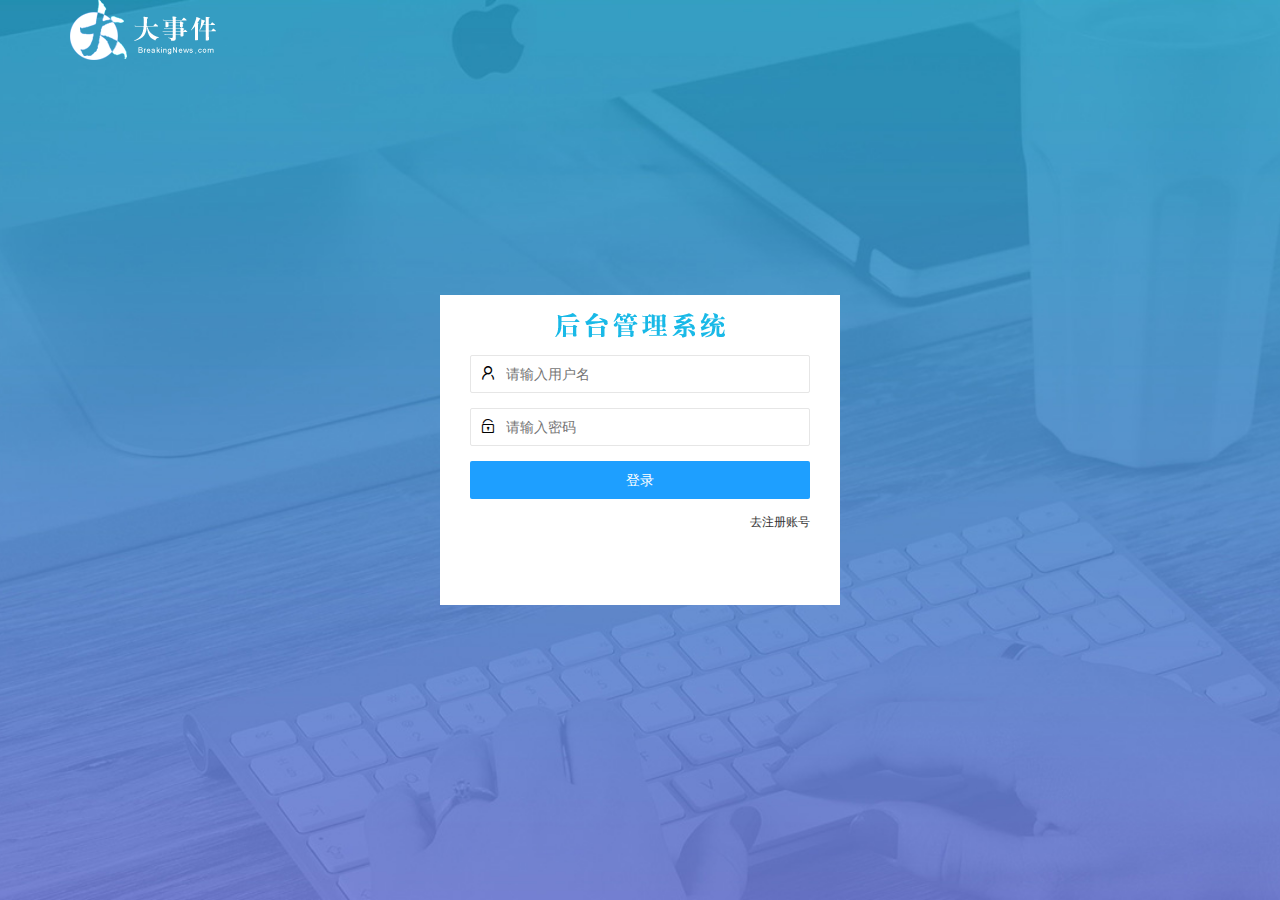
==== commit 03a53ff6: "完成了登录和注册的功能开发" ====
--- a/login.html
+++ b/login.html
@@ -4,18 +4,90 @@
 <head>
     <meta charset="UTF-8">
     <meta name="viewport" content="width=device-width, initial-scale=1.0">
-    <title>Document</title>
+    <title>大事件-登录-注册</title>
     <!-- 导入layui的样式 -->
     <link rel="stylesheet" href="/assets/lib/layui/css/layui.css">
-    <!-- 到入自己的样式 -->
+    <!-- 导入我们自己的样式 -->
     <link rel="stylesheet" href="/assets/css/login.css">
 </head>
 
 <body>
-    <!-- 头logo的区域 -->
-    <div class="layui-mian">
-        <img src="/assets/images/login_bg.jpg" alt="">
+    <!-- 头部logo 区域 -->
+    <div class="layui-main">
+        <img src="/assets/images/logo.png" alt="" />
     </div>
+    <!-- 登录注区域 -->
+    <div class="loginAndRegBox">
+        <div class="title-box"></div>
+        <!-- 登录的div -->
+        <div class="login-box">
+            <!--登录的表单  -->
+            <form class="layui-form" id="form-login">
+                <!-- 用户名 -->
+                <div class="layui-form-item">
+
+                    <i class="layui-icon layui-icon-username"></i>
+
+                    <input type="text" name="username" required lay-verify="required" placeholder="请输入用户名" autocomplete="off" class="layui-input">
+                </div>
+                <!-- 密码 -->
+                <div class="layui-form-item">
+
+                    <i class="layui-icon layui-icon-password"></i>
+
+                    <input type="password" name="password" required lay-verify="required|pwd" placeholder="请输入密码" autocomplete="off" class="layui-input">
+                </div>
+                <!-- 登录按钮 -->
+                <div class="layui-form-item">
+                    <!-- 注意：表单提交按钮和普通按钮的区别，就是 lay-submit-->
+                    <button class="layui-btn layui-btn-fluid layui-btn-normal" lay-submit>登录</button>
+                </div>
+                <div class="layui-form-item links">
+                    <a href="javascript:;" id="link-reg">去注册账号</a>
+                </div>
+            </form>
+
+        </div>
+        <!--  注册的div-->
+        <div class="reg-box">
+            <!-- 注册的表单 -->
+            <form class="layui-form" id="form_reg">
+                <!-- 用户名 -->
+                <div class="layui-form-item ">
+                    <i class="layui-icon layui-icon-username"></i>
+                    <input type="text" name="username" required lay-verify="required" placeholder="请输入用户名" autocomplete="off" class="layui-input">
+                </div>
+                <!-- 密码 -->
+                <div class="layui-form-item">
+                    <i class="layui-icon layui-icon-password"></i>
+                    <input type="password" name="password" required lay-verify="required|pwd" placeholder="请输入密码" autocomplete="off" class="layui-input">
+                </div>
+                <!-- 密码确认 -->
+                <div class="layui-form-item">
+                    <i class="layui-icon layui-icon-password"></i>
+                    <input type="password" name="repassword" required lay-verify="required|pwd|repwd" placeholder="再次确认密码 " autocomplete="off" class="layui-input">
+                </div>
+                <!-- 注册按钮 -->
+                <div class="layui-form-item">
+                    <!-- 注意：表单提交按钮和普通按钮的区别，就是 lay-submit-->
+                    <button class="layui-btn layui-btn-fluid layui-btn-normal" lay-submit>注册</button>
+                </div>
+                <div class="layui-form-item links">
+                    <a href="javascript:;" id="link-login">去登录</a>
+                </div>
+            </form>
+
+        </div>
+    </div>
+
+    <!-- 导入layui的js -->
+    <script src="/assets/lib/layui/layui.all.js "></script>
+    <!-- 导入jQuery -->
+    <script src="/assets/lib/jquery.js "></script>
+    <!--导入自己封装的baseAPI.js -->
+    <script src="/assets/js/baseAPI.js"></script>
+    <!-- 导入自己的login.js -->
+    <script src="/assets/js/login.js "></script>
 </body>
 
 </html>--- a/assets/css/login.css
+++ b/assets/css/login.css
@@ -6,4 +6,50 @@
     width: 100%;
     background: url('/assets/images/login_bg.jpg') no-repeat center;
     background-size: cover;
+}
+
+.loginAndRegBox {
+    width: 400px;
+    height: 310px;
+    background-color: #fff;
+    position: absolute;
+    top: 50%;
+    left: 50%;
+    transform: translate(-50%, -50%);
+}
+
+.title-box {
+    height: 60px;
+    background: url('/assets/images/login_title.png') no-repeat center;
+}
+
+.reg-box {
+    display: none;
+}
+
+.layui-form {
+    margin: 0 30px;
+}
+
+.links {
+    display: flex;
+    justify-content: flex-end;
+}
+
+.links a {
+    font-size: 12px;
+}
+
+.layui-form-item {
+    position: relative;
+}
+
+.layui-icon {
+    position: absolute;
+    left: 10px;
+    top: 10px;
+}
+
+.layui-input {
+    padding-left: 35px;
 }